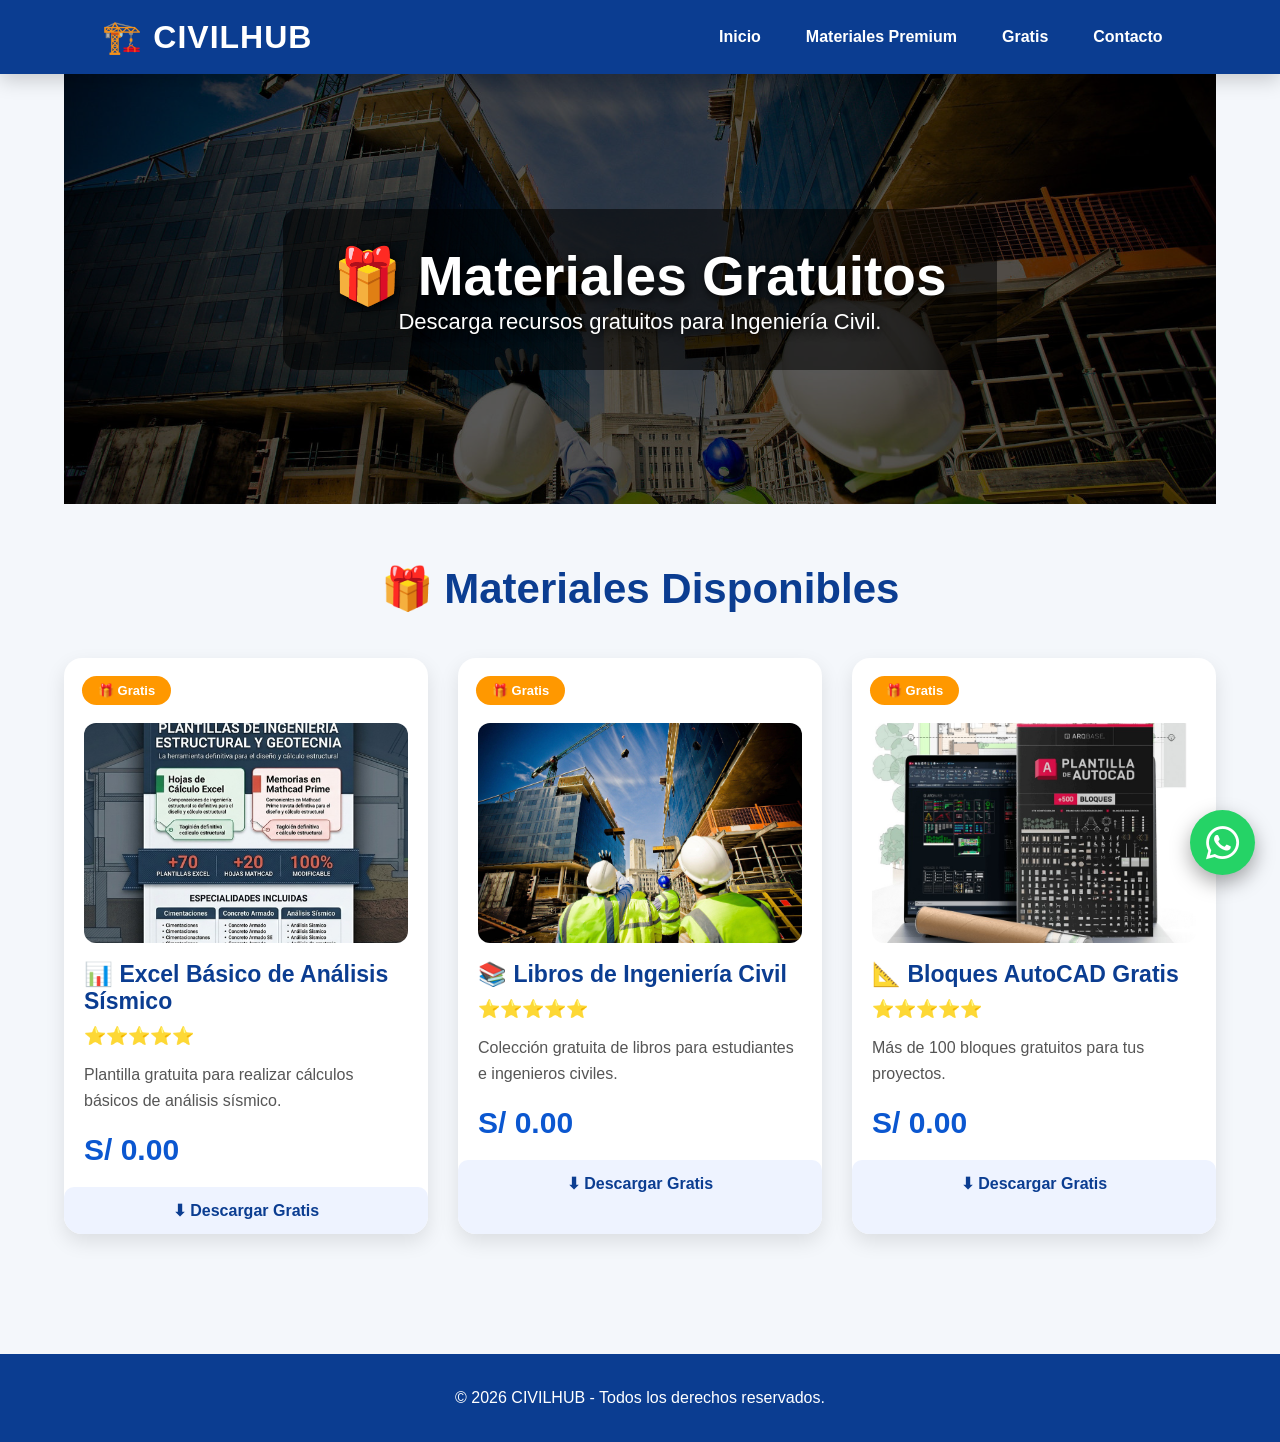
==== gratis.html @ 37188f9b "Version final CivilHub" ====
<!DOCTYPE html>
<html lang="es">

<head>

<meta charset="UTF-8">
<meta name="viewport" content="width=device-width, initial-scale=1.0">

<title>Material Gratuito | CivilHub</title>

<link rel="stylesheet" href="css/estilos.css">

<link rel="stylesheet" href="https://cdnjs.cloudflare.com/ajax/libs/font-awesome/6.7.2/css/all.min.css">

</head>


<body>


<header>

<div class="logo">
🏗️ CIVILHUB
</div>


<nav>

<a href="index.html">Inicio</a>

<a href="materiales.html">Materiales Premium</a>

<a href="gratis.html">Gratis</a>

<a href="contacto.html">Contacto</a>

</nav>

</header>




<section class="hero">

<div class="hero-contenido">

<h2>
🎁 Materiales Gratuitos
</h2>

<p>
Descarga recursos gratuitos para Ingeniería Civil.
</p>

</div>

</section>





<section>


<h2 class="titulo-seccion">

🎁 Materiales Disponibles

</h2>




<div class="grid">



<!-- EXCEL -->


<div class="card">


<span class="etiqueta">

🎁 Gratis

</span>



<div class="producto-imagen">


<img src="img/metrados.jpg" alt="Excel Básico">

</div>



<h4>

📊 Excel Básico de Análisis Sísmico

</h4>



<div class="estrellas">

⭐⭐⭐⭐⭐

</div>



<p>

Plantilla gratuita para realizar cálculos básicos de análisis sísmico.

</p>



<div class="precio">

S/ 0.00

</div>



<a class="btn-detalle" href="archivos/gratis/Excel_Analisis_Sismico.xlsx" download>

⬇ Descargar Gratis

</a>



</div>







<!-- LIBROS -->


<div class="card">


<span class="etiqueta">

🎁 Gratis

</span>



<div class="producto-imagen">


<img src="img/ingenieria.jpg" alt="Libros Ingeniería">

</div>



<h4>

📚 Libros de Ingeniería Civil

</h4>



<div class="estrellas">

⭐⭐⭐⭐⭐

</div>



<p>

Colección gratuita de libros para estudiantes e ingenieros civiles.

</p>



<div class="precio">

S/ 0.00

</div>



<a class="btn-detalle" href="archivos/gratis/Libros_Ingenieria_Civil.zip" download>

⬇ Descargar Gratis

</a>



</div>







<!-- AUTOCAD -->


<div class="card">


<span class="etiqueta">

🎁 Gratis

</span>



<div class="producto-imagen">


<img src="img/autocad.jpg" alt="Bloques AutoCAD">

</div>



<h4>

📐 Bloques AutoCAD Gratis

</h4>



<div class="estrellas">

⭐⭐⭐⭐⭐

</div>



<p>

Más de 100 bloques gratuitos para tus proyectos.

</p>



<div class="precio">

S/ 0.00

</div>



<a class="btn-detalle" href="archivos/gratis/Bloques_Dinamicos_Gratis.zip" download>

⬇ Descargar Gratis

</a>



</div>



</div>


</section>





<footer>

<p>

© 2026 CIVILHUB - Todos los derechos reservados.

</p>

</footer>




<a class="whatsapp" href="https://wa.me/51961080576" target="_blank">

<i class="fab fa-whatsapp"></i>

</a>



</body>

</html>
---- css/estilos.css ----
/* ==========================================
   CIVILHUB
   ESTILO PROFESIONAL 2026
========================================== */

*{
    margin:0;
    padding:0;
    box-sizing:border-box;
    font-family:Arial, Helvetica, sans-serif;
}

html{
    scroll-behavior:smooth;
}

body{
    background:#f4f7fb;
    color:#333;
}

/* ==========================================
   HEADER
========================================== */

header{

    background:#0B3D91;

    display:flex;

    justify-content:space-between;

    align-items:center;

    padding:18px 8%;

    position:sticky;

    top:0;

    z-index:1000;

    box-shadow:0 5px 20px rgba(0,0,0,.20);

}


.logo{

    font-size:32px;

    font-weight:800;

    color:white !important;

    letter-spacing:1px;

}


nav{

    display:flex;

    gap:15px;

}



nav a{

    text-decoration:none;

    color:white;

    font-weight:bold;

    padding:10px 15px;

    border-radius:8px;

    transition:.3s;

}



nav a:hover{

    background:white;

    color:#0B3D91;

}


/* ==========================================
   HERO
========================================== */

.hero{

height:430px;

display:flex;

flex-direction:column;

justify-content:center;

align-items:center;

text-align:center;

background:url("../img/ingenieria.jpg") center/cover no-repeat;

position:relative;

color:white;

}

.hero-contenido{

    position:relative;

    z-index:2;

    background:rgba(0,0,0,.55);

    padding:35px 50px;

    border-radius:15px;

}

.hero::before{

content:"";

position:absolute;

inset:0;

background:rgba(0,0,0,.65);

}



.hero h1,
.hero p,
.hero-botones{

position:relative;

z-index:2;

}



.hero h1{

font-size:55px;

max-width:900px;

color:white;

text-shadow:2px 3px 10px #000;

margin-bottom:20px;

}


.hero h2{

    font-size:55px;

    font-weight:800;

    color:white !important;

    text-shadow:2px 3px 10px rgba(0,0,0,.9);

}



.hero p{

    font-size:22px;

    color:white !important;

    text-shadow:2px 3px 10px rgba(0,0,0,.9);

}

/* ==========================================
   SECCIONES
========================================== */

section{

    width:90%;

    max-width:1300px;

    margin:auto;

    padding:60px 0;

}

.titulo-seccion{

    text-align:center;

    font-size:42px;

    color:#0B3D91;

    margin-bottom:45px;

}

/* ==========================================
   BUSCADOR
========================================== */

.buscador{

    width:100%;

    max-width:520px;

    margin:35px auto;

    display:block;

    padding:15px;

    border:1px solid #ddd;

    border-radius:10px;

    font-size:17px;

}

.buscador:focus{

    outline:none;

    border-color:#0B57D0;

    box-shadow:0 0 10px rgba(11,87,208,.20);

}

/* ==========================================
   GRID
========================================== */

.grid{

    display:grid;

    grid-template-columns:repeat(auto-fit,minmax(280px,1fr));

    gap:30px;

}
/* ==========================================
   TARJETAS DE PRODUCTOS
========================================== */

.card{

    background:#fff;

    border-radius:18px;

    overflow:hidden;

    box-shadow:0 8px 20px rgba(0,0,0,.10);

    transition:.35s;

    display:flex;

    flex-direction:column;

}

.card:hover{

    transform:translateY(-8px);

    box-shadow:0 18px 35px rgba(0,0,0,.18);

}

.etiqueta{

    background:#ff9800;

    color:#fff;

    padding:7px 16px;

    border-radius:30px;

    font-size:13px;

    font-weight:bold;

    margin:18px;

    align-self:flex-start;

}

.producto-imagen{

    padding:0 20px;

}

.producto-imagen img{

    width:100%;

    height:220px;

    object-fit:cover;

    border-radius:12px;

    display:block;

}

.card h4{

    color:#0B3D91;

    font-size:23px;

    margin:18px 20px 10px;

}

.estrellas{

    color:#ff9800;

    margin:0 20px 15px;

    font-size:18px;

}

.card p{

    margin:0 20px;

    color:#555;

    line-height:1.6;

    flex:1;

}

.precio{

    margin:20px;

    color:#0B57D0;

    font-size:30px;

    font-weight:bold;

}

/* ==========================================
   BOTONES
========================================== */

.botones{

    display:flex;

    gap:10px;

    padding:0 20px 20px;

}

.btn-detalle{

    flex:1;

    text-align:center;

    background:#eef3ff;

    color:#0B3D91;

    text-decoration:none;

    padding:14px;

    border-radius:10px;

    font-weight:bold;

    transition:.3s;

}

.btn-detalle:hover{

    background:#0B3D91;

    color:#fff;

}

.botones button{

    flex:1;

    border:none;

    border-radius:10px;

    background:#25D366;

    color:#fff;

    font-size:16px;

    font-weight:bold;

    cursor:pointer;

    transition:.3s;

}

.botones button:hover{

    background:#1EBE5D;

    transform:scale(1.03);

}

/* ==========================================
   BOTONES GENERALES
========================================== */

button{

    border:none;

    cursor:pointer;

}

button:hover{

    transition:.3s;

}

/* ==========================================
   INFORMACIÓN
========================================== */

.info-paquete{

    margin-top:30px;

    padding:20px;

    background:#f5f7fb;

    border-left:5px solid #0B57D0;

    border-radius:10px;

}

.info-paquete h3{

    color:#0B57D0;

    margin-bottom:8px;

}

.info-paquete p{

    margin-bottom:15px;

    color:#555;

}
/* ==========================================
   PÁGINA DETALLE DEL PRODUCTO
========================================== */

.producto-detalle{

max-width:1450px;

margin:50px auto;

padding:40px;

display:flex;

align-items:flex-start;

justify-content:space-between;

gap:60px;

background:#fff;

border-radius:18px;

box-shadow:0 10px 35px rgba(0,0,0,.12);

}

.producto-img{

flex:1.3;

display:flex;

justify-content:center;

align-items:flex-start;

}

.producto-img img{

width:100%;

max-width:650px;

height:auto;

border-radius:15px;

box-shadow:0 12px 30px rgba(0,0,0,.25);

transition:.3s;

}

.producto-img img:hover{

transform:scale(1.03);

}

.producto-info{

flex:1;

}

.producto-info h1{

    font-size:38px;

    color:#0B3D91;

    margin-bottom:15px;

}

.producto-info h2{

    font-size:34px;

    color:#0B57D0;

    margin:20px 0;

}

.producto-info p{

    font-size:18px;

    line-height:1.8;

    color:#555;

    margin-bottom:20px;

}

.producto-info h3{

    color:#0B3D91;

    margin-top:30px;

    margin-bottom:15px;

}

.producto-info ul{

    list-style:none;

    padding:0;

}

.producto-info li{

    background:#f7f9fc;

    margin-bottom:12px;

    padding:14px 18px;

    border-left:5px solid #25D366;

    border-radius:8px;

    font-size:17px;

}

#btnComprar{

    width:100%;

    margin-top:30px;

    padding:18px;

    background:#25D366;

    color:#fff;

    border:none;

    border-radius:12px;

    font-size:20px;

    font-weight:bold;

    cursor:pointer;

    transition:.3s;

}

#btnComprar:hover{

    background:#1EBE5D;

    transform:translateY(-2px);

}

.producto-info a{

    display:inline-block;

    margin-top:25px;

    color:#0B57D0;

    font-weight:bold;

    text-decoration:none;

}

.producto-info a:hover{

    text-decoration:underline;

}
/* ==========================================
   FOOTER
========================================== */

footer{

    background:#0B3D91;

    color:#fff;

    text-align:center;

    padding:35px;

    margin-top:60px;

    font-size:16px;

}

/* ==========================================
   BOTÓN WHATSAPP
========================================== */

.whatsapp{

position:fixed;

bottom:25px;

right:25px;

width:65px;

height:65px;

background:#25D366;

border-radius:50%;

display:flex;

align-items:center;

justify-content:center;

color:white;

font-size:38px;

text-decoration:none;

box-shadow:0 8px 20px rgba(0,0,0,.35);

z-index:9999;

transition:.3s;


}

.whatsapp:hover{

    transform:scale(1.30);

    background:#1EBE5D;

}

/* ==========================================
   ESTADÍSTICAS
========================================== */

.estadisticas{

    margin-top:40px;

}

.estadisticas .card{

    text-align:center;

    padding:30px;

}

.estadisticas h2{

    color:#0B3D91;

    font-size:40px;

    margin-bottom:10px;

}

/* ==========================================
   RESPONSIVE TABLET
========================================== */

@media(max-width:992px){

    .hero h1{

        font-size:46px;

    }

    .hero h2{

        font-size:42px;

    }

    .producto-detalle{

        gap:30px;

        padding:30px;

    }

}

/* ==========================================
   RESPONSIVE CELULAR
========================================== */

@media(max-width:768px){

    header{

        flex-direction:column;

        gap:15px;

        padding:15px;

    }

    nav{

        flex-wrap:wrap;

        justify-content:center;

    }

    .hero{

        height:auto;

        padding:80px 20px;

    }

    .hero-contenido{

        padding:25px;

    }

    .hero h1{

        font-size:34px;

    }

    .hero h2{

        font-size:32px;

    }

    .hero p{

        font-size:18px;

    }

    .titulo-seccion{

        font-size:32px;

    }

    .grid{

        grid-template-columns:1fr;

    }

    .producto-detalle{

        flex-direction:column;

        padding:25px;

    }

    .producto-img{

        position:static;

        width:100%;

    }

    .producto-img img{

        max-width:320px;

    }

    .producto-info{

        text-align:center;

    }

    .producto-info ul{

        text-align:left;

    }

    .botones{

        flex-direction:column;

    }

    .whatsapp{

        width:60px;

        height:60px;

        font-size:32px;

    }

}
.hero-botones{

display:flex;

gap:25px;

margin-top:30px;

position:relative;

z-index:2;

}



.hero-botones button{

padding:16px 35px;

font-size:18px;

font-weight:bold;

border-radius:50px;

border:none;

background:#0B57D0;

color:white;

cursor:pointer;

transition:.3s;

}



.hero-botones button:hover{

transform:translateY(-5px);

}



.hero-botones .btn2{

background:#25D366;

}
/* ==========================================
   FIN DEL CSS
========================================== */
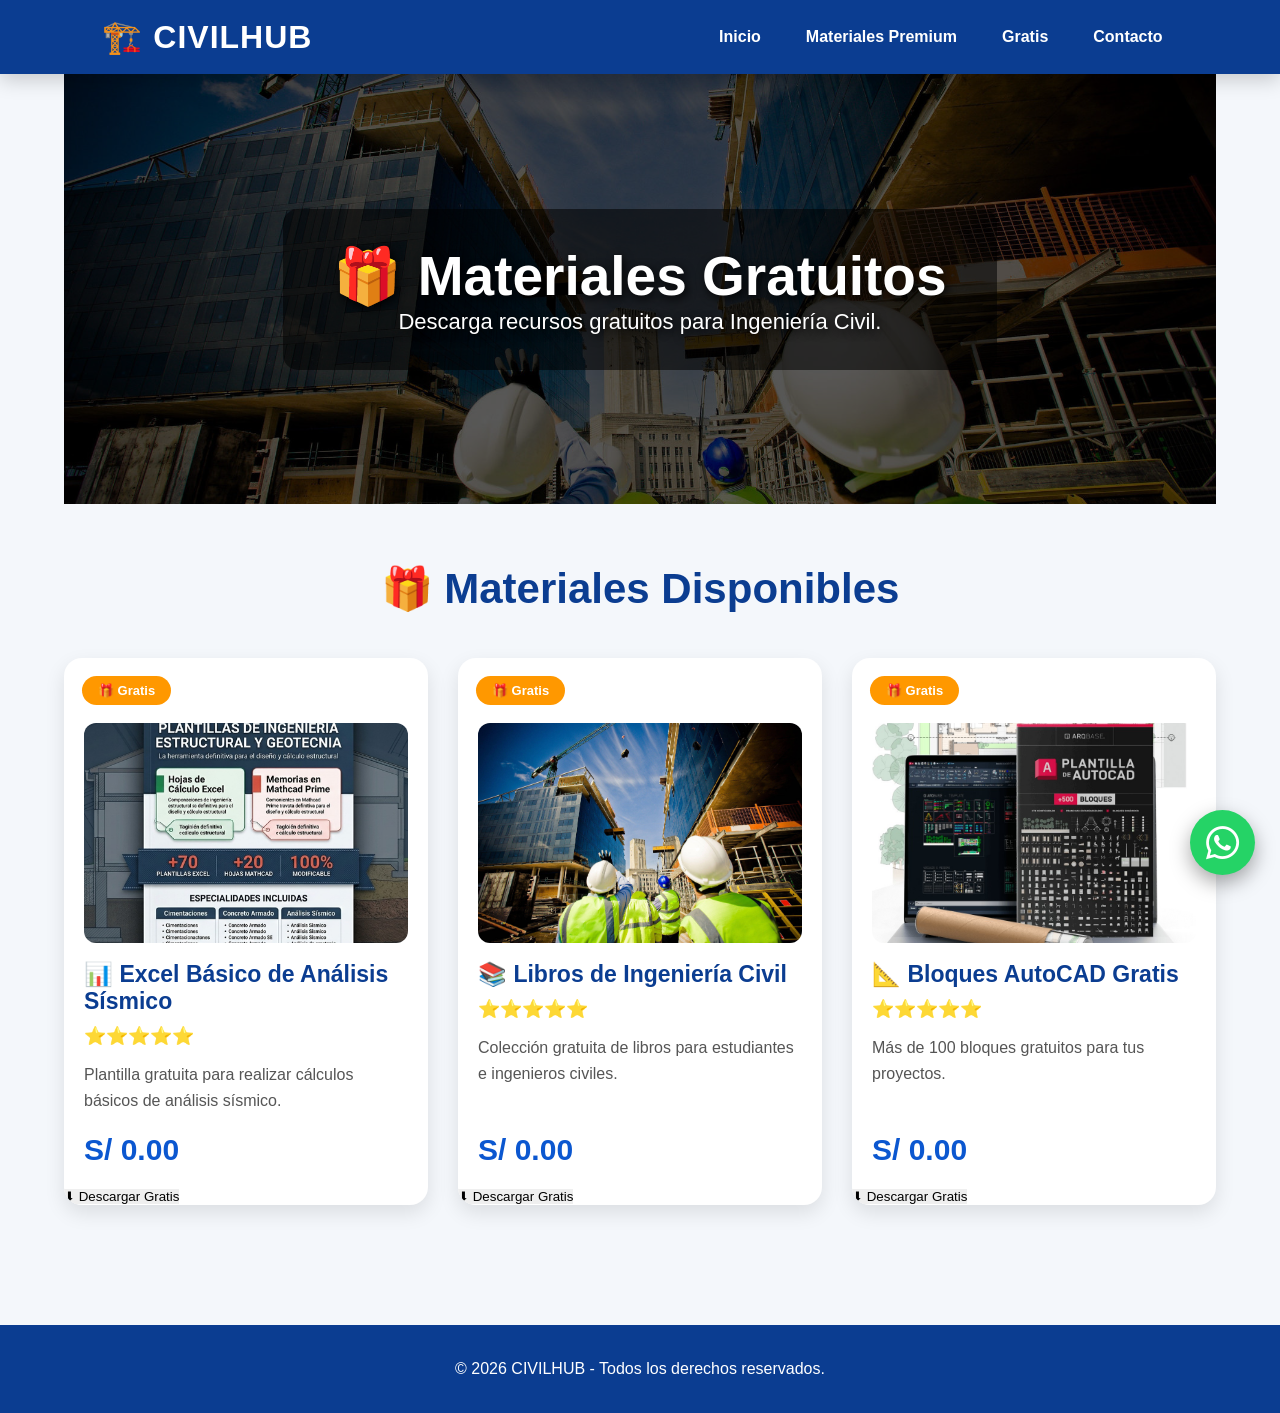
==== commit 8450e667: "Actualizar enlaces de descargas gratuitas" ====
--- a/gratis.html
+++ b/gratis.html
@@ -133,10 +133,14 @@
 
 
 
-<a class="btn-detalle" href="archivos/gratis/Excel_Analisis_Sismico.xlsx" download>
+<a href="https://docs.google.com/spreadsheets/d/1LF4VNEuPETuxM0KKEHtHoU84AVK7_OUr/export?format=xlsx" target="_blank">
+
+<button>
 
 ⬇ Descargar Gratis
 
+</button>
+
 </a>
 
 
@@ -204,10 +208,14 @@
 
 
 
-<a class="btn-detalle" href="archivos/gratis/Libros_Ingenieria_Civil.zip" download>
+<a href="https://drive.google.com/uc?export=download&id=135eDIo-JesAZMynisAPG5Cpp2tSgqZuz" target="_blank">
+
+<button>
 
 ⬇ Descargar Gratis
 
+</button>
+
 </a>
 
 
@@ -275,10 +283,14 @@
 
 
 
-<a class="btn-detalle" href="archivos/gratis/Bloques_Dinamicos_Gratis.zip" download>
+<a href="https://drive.google.com/uc?export=download&id=1NJTa6qXNEuBZOAZwlCt0hiBJfF7f1Oig" target="_blank">
+
+<button>
 
 ⬇ Descargar Gratis
 
+</button>
+
 </a>
 
 
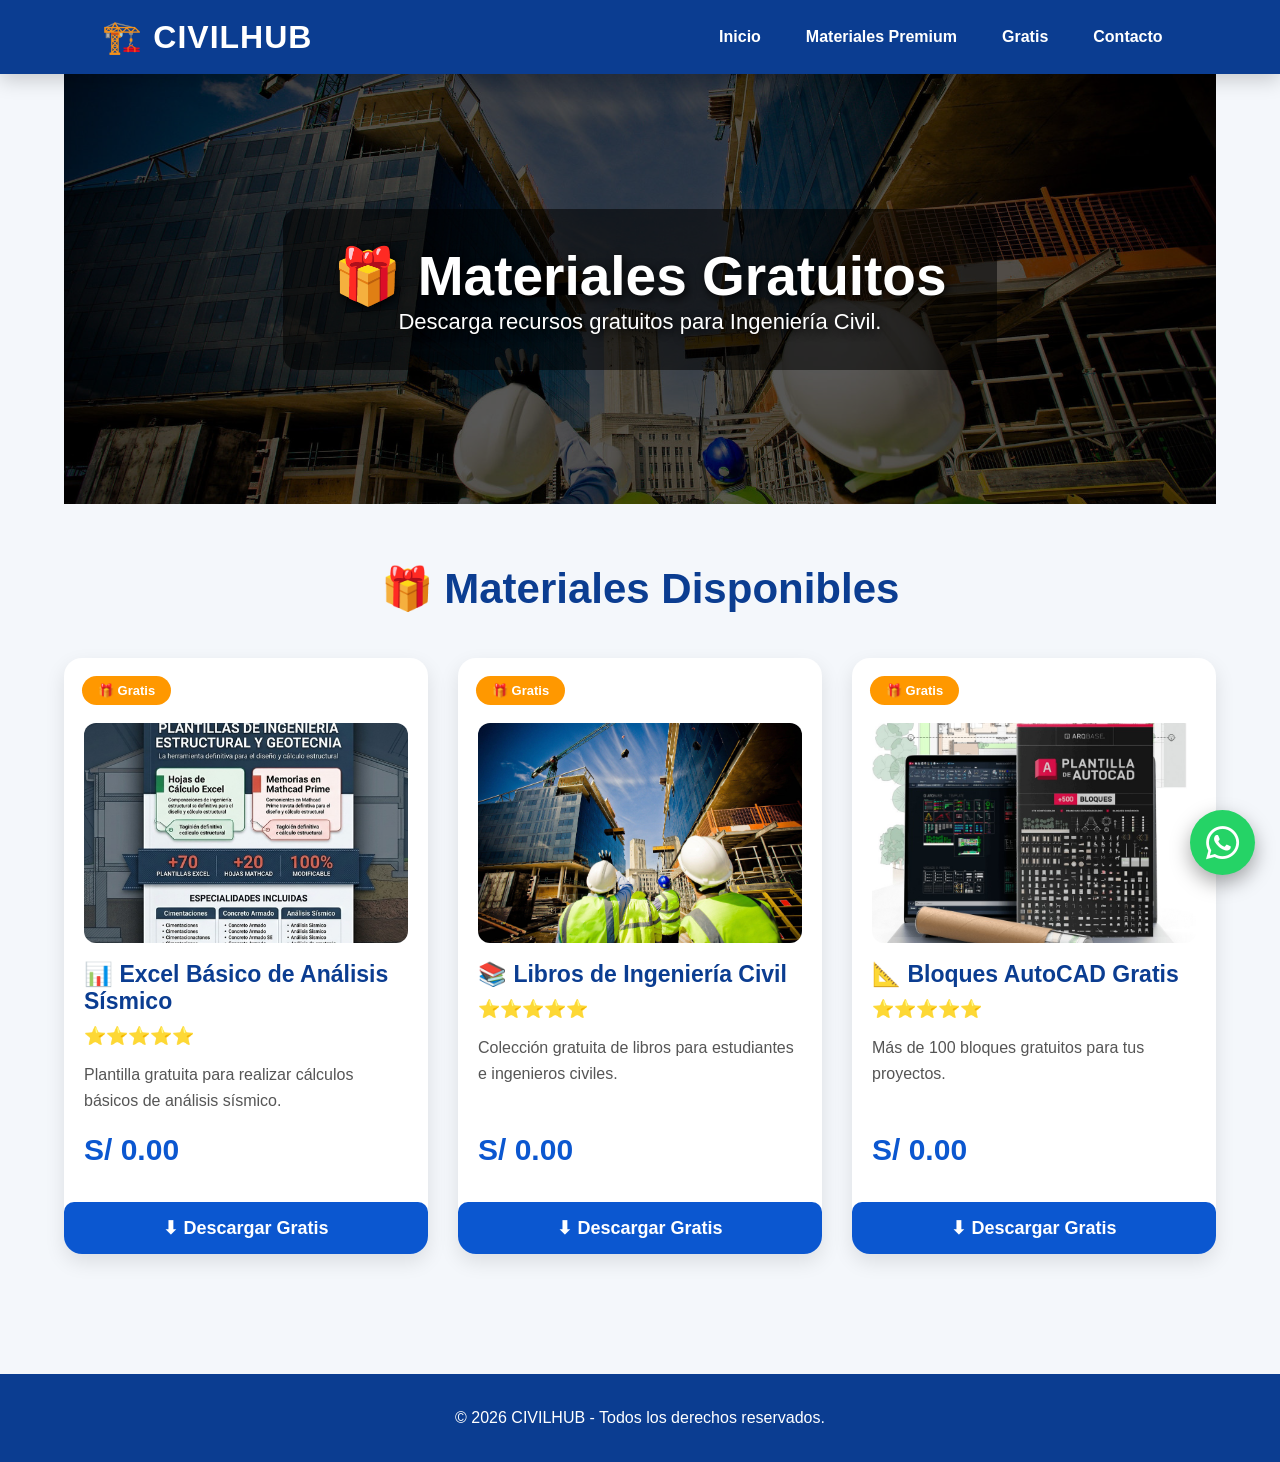
==== commit a98d8198: "Mejorar botones de descarga" ====
--- a/gratis.html
+++ b/gratis.html
@@ -133,13 +133,11 @@
 
 
 
-<a href="https://docs.google.com/spreadsheets/d/1LF4VNEuPETuxM0KKEHtHoU84AVK7_OUr/export?format=xlsx" target="_blank">
-
-<button>
-
-⬇ Descargar Gratis
-
-</button>
+<a href="https://docs.google.com/spreadsheets/d/1LF4VNEuPETuxM0KKEHtHoU84AVK7_OUr/export?format=xlsx"
+   target="_blank"
+   class="btn-descargar">
+
+    ⬇ Descargar Gratis
 
 </a>
 
@@ -208,13 +206,11 @@
 
 
 
-<a href="https://drive.google.com/uc?export=download&id=135eDIo-JesAZMynisAPG5Cpp2tSgqZuz" target="_blank">
-
-<button>
-
-⬇ Descargar Gratis
-
-</button>
+<a href="https://drive.google.com/uc?export=download&id=135eDIo-JesAZMynisAPG5Cpp2tSgqZuz"
+   target="_blank"
+   class="btn-descargar">
+
+    ⬇ Descargar Gratis
 
 </a>
 
@@ -283,13 +279,11 @@
 
 
 
-<a href="https://drive.google.com/uc?export=download&id=1NJTa6qXNEuBZOAZwlCt0hiBJfF7f1Oig" target="_blank">
-
-<button>
-
-⬇ Descargar Gratis
-
-</button>
+<a href="https://drive.google.com/uc?export=download&id=1NJTa6qXNEuBZOAZwlCt0hiBJfF7f1Oig"
+   target="_blank"
+   class="btn-descargar">
+
+    ⬇ Descargar Gratis
 
 </a>
 
--- a/css/estilos.css
+++ b/css/estilos.css
@@ -404,33 +404,45 @@
 
 }
 
-.btn-detalle{
-
-    flex:1;
-
-    text-align:center;
-
-    background:#eef3ff;
-
-    color:#0B3D91;
-
-    text-decoration:none;
-
-    padding:14px;
-
-    border-radius:10px;
-
-    font-weight:bold;
-
-    transition:.3s;
-
-}
-
-.btn-detalle:hover{
-
-    background:#0B3D91;
-
-    color:#fff;
+/*==============================
+BOTÓN DESCARGAR GRATIS
+==============================*/
+
+.btn-descargar{
+
+display:block;
+
+width:100%;
+
+text-align:center;
+
+background:#0B57D0;
+
+color:white;
+
+padding:15px;
+
+border-radius:10px;
+
+text-decoration:none;
+
+font-size:18px;
+
+font-weight:bold;
+
+margin-top:15px;
+
+transition:.3s;
+
+}
+
+.btn-descargar:hover{
+
+background:#084298;
+
+transform:translateY(-3px);
+
+box-shadow:0 8px 20px rgba(0,0,0,.2);
 
 }
 
